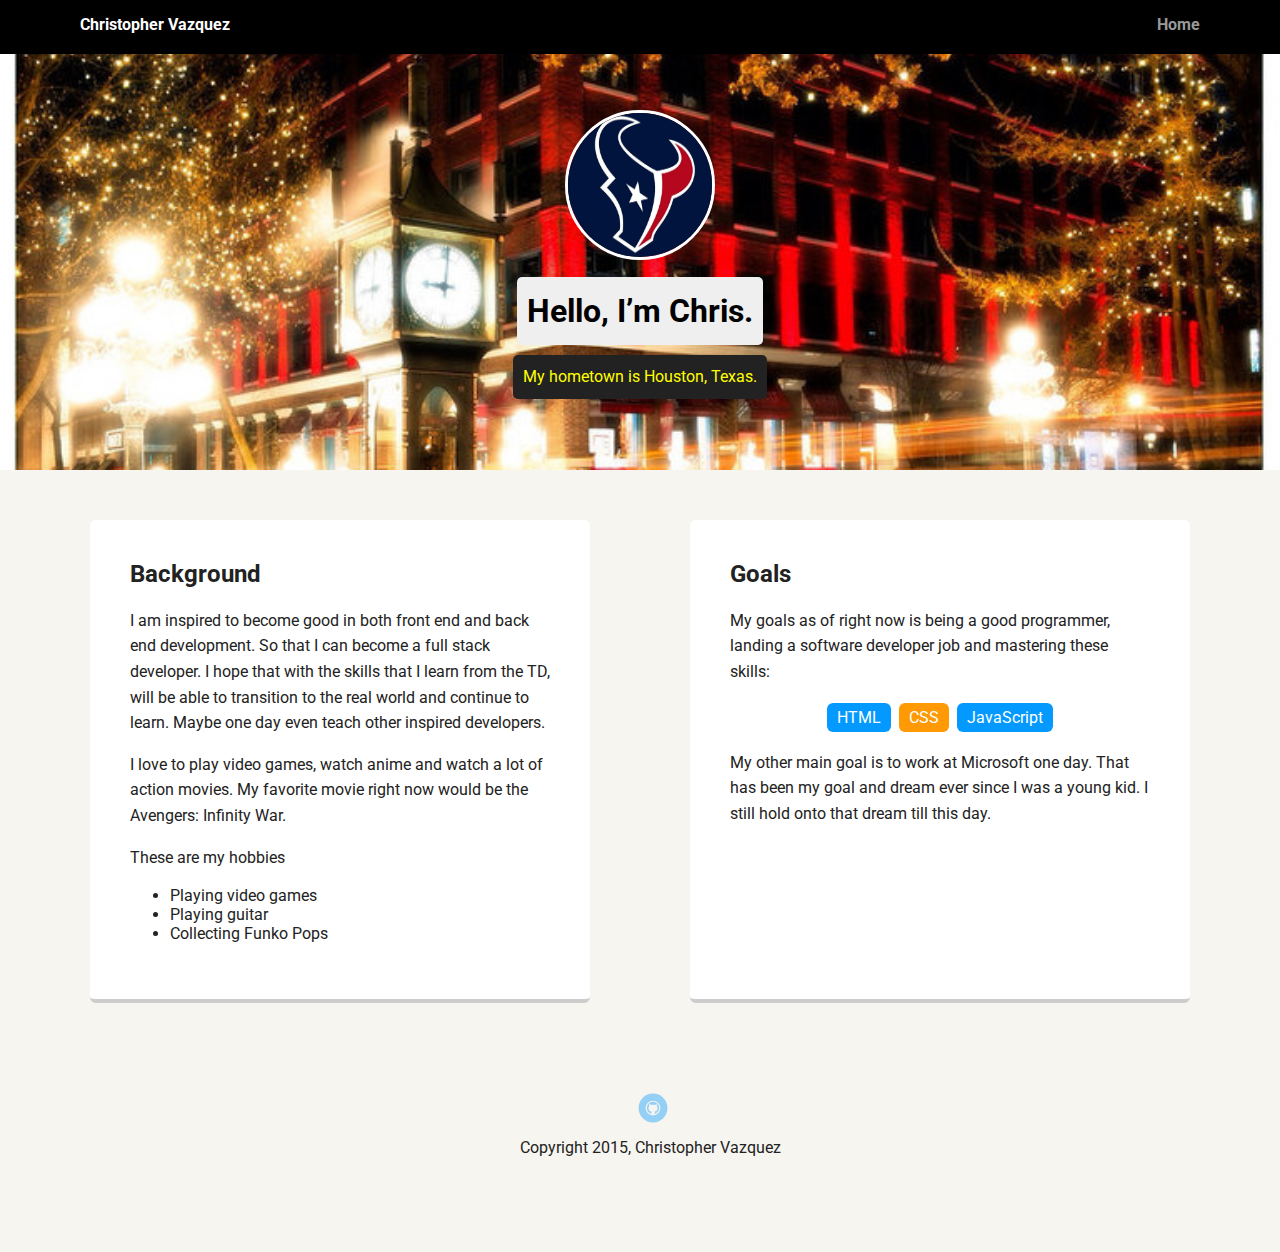
==== portfolio_update_v1/index.html @ b75c7f03 "FEWD techdegree" ====
<!doctype html>
<html lang="en">
<head>
  <meta charset="utf-8">
  <title>Christopher Vazquez's Profile</title>
  <meta name="viewport" content="width=device-width, initial-scale=1.0">
  <link rel="stylesheet" href="styles.css">
  <link href="https://fonts.googleapis.com/css?family=Muli%7CRoboto:400,300,500,700,900" rel="stylesheet"></head>
  <body>

    <div class="main-nav">
        <ul class="nav">
          <li class="name">Christopher Vazquez</li>
          <li><a href="#">Home</a></li>
        </ul>
    </div>

    <header>
      <img src="images/the_texans.jpg" alt="Picture of Gogeta from Dragon Ball" class="profile-image">
      <h1 class="tag name">Hello, I’m Chris.</h1>
      <p class="tag location">My hometown is Houston, Texas.</p>
    </header>

    <main class="flex">
      <div class="card">
        <h2>Background</h2>
        <p>I am inspired to become good in both front end and back end development. So that I can become a full stack developer. I hope that with the skills that I learn from the TD, will be able to transition to the real world and continue to learn. Maybe one day even teach other inspired developers. </p>
        <p>I love to play video games, watch anime and watch a lot of action movies. My favorite movie right now would be the Avengers: Infinity War.  </p>
        <p>These are my hobbies</p>
        <ul>
            <li>Playing video games</li>
            <li>Playing guitar</li>
            <li>Collecting Funko Pops</li>
        </ul>
      </div>



      <div class="card">
        <h2>Goals</h2>
        <p>My goals as of right now is being a good programmer, landing a software developer job and mastering these skills: </p>
        <ul class="skills">
          <li>HTML</li>
          <li>CSS</li>
          <li>JavaScript</li>
        </ul>
        <p>My other main goal is to work at Microsoft one day. That has been my goal and dream ever since I was a young kid. I still hold onto that dream till this day.</p>
      </div>

    </main>
    <footer>
      <ul>
        <li><a href="https://github.com/ChrisVaz1995" class="social github">Github</a></li>
      </ul>
      <p class="copyright">Copyright 2015, Christopher Vazquez</p>
    </footer>
  </body>
  </html>
---- portfolio_update_v1/styles.css ----
/* Global Layout Set-up */
* {
  box-sizing: border-box;
}

body {
  margin: 0;
  padding: 0;
  text-align: center;
  font-family: 'Roboto', sans-serif;
  color: #222;
  background: #f7f5f0;
}
/* Link Styles */

a {
  text-decoration: none;
  color: #999;
}
a:hover {
  color: #6633ff;
}

/* Section Styles */

.main-nav {
  width: 100%;
  background: black;
  min-height: 30px;
  padding: 10px;
  position: fixed;
  text-align: center;
}
.nav {
  display: flex;
  justify-content: space-around;
  font-weight: 700;
  list-style-type: none;
  margin: 0 auto;
  padding: 0;
}

.nav .name {
    display: block;
    margin-right: auto;
    color: white;
}
.nav li {
  padding: 5px 10px 10px 10px;
}
.nav a {
  transition: all .5s;
}
.nav a:hover {
  color: white
}

header {
  text-align: center;
  background: url('images/city.jpg') no-repeat top center ;
  background-size: cover;
  overflow: hidden;
  padding-top: 60px;
}
header {
  line-height: 1.5;
}
header .profile-image {
  margin-top: 50px;
  width: 150px;
  height: 150px;
  border-radius: 60%;
  border: 3px solid white;
  transition: all .5s;
}
header .profile-image:hover {
  transform: scale(1.2) rotate(355deg);
}
.tag {
  background-color: #efefef;
  color: black;
  padding: 10px;
  border-radius: 5px;
  display: table;
  margin: 10px auto;
}
.location {
  background-color: #222;
  color: yellow;
}
.card {
  margin: 30px;
  padding: 20px 40px 40px;
  max-width: 500px;
  text-align: left;
  background: #fff;
  border-bottom: 4px solid #ccc;
  border-radius: 6px;
  transition: all .5s;
}
.card:hover {
  border-color: #ff99ff;
}

ul.skills {
  padding: 0;
  text-align: center;
}

.skills li {
  border-radius: 6px;
  display: inline-block;
  background: #ff9904;
  color: white;
  padding: 5px 10px;
  margin: 2px;
}

.skills li:nth-child(odd) {
  background: #0399ff;
}

footer {
  width: 100%;
  min-height: 30px;
  padding: 20px 0 40px 20px;
}

footer .copyright {
  top: -8px;
  font-size: .75em;
}

footer ul {
  list-style-type: none;
  margin: 0;
  padding: 0;
}

footer ul li {
  display: inline-block;
}

a.social {
  display: inline-block;
  text-indent: -9999px;
  margin-left: 5px;
  width: 30px;
  height: 30px;
  background-size: 30px 30px;
  opacity: .4;
  transition: all .5s;
}
a.twitter {
  background-image: url(images/twitter.svg);
}
a.linkedin {
  background-image: url(images/linkedin.svg);
}
a.github {
  background-image: url(images/github.svg);
}
a.social:hover {
  opacity: 1;
}
.clearfix {
  clear: both;
}

/* Styles for larger screens */
@media screen and (min-width: 720px) {

  .flex {
      display: -ms-flexbox;      /* TWEENER - IE 10 */
      display: flex;
      max-width: 1200px;
      -ms-flex-pack: distribute;
      justify-content: space-around;
      margin: 0 auto;
  }

  header {
    min-height: 470px;
  }

  .nav {
    max-width: 1200px;
    padding: 0 30px;
  }


  main {
    padding-top: 20px;
  }

  main p {
    line-height: 1.6em;
  }

  footer {
    font-size: 1.3em;
    max-width: 1200px;
    margin: 40px auto;
  }

}
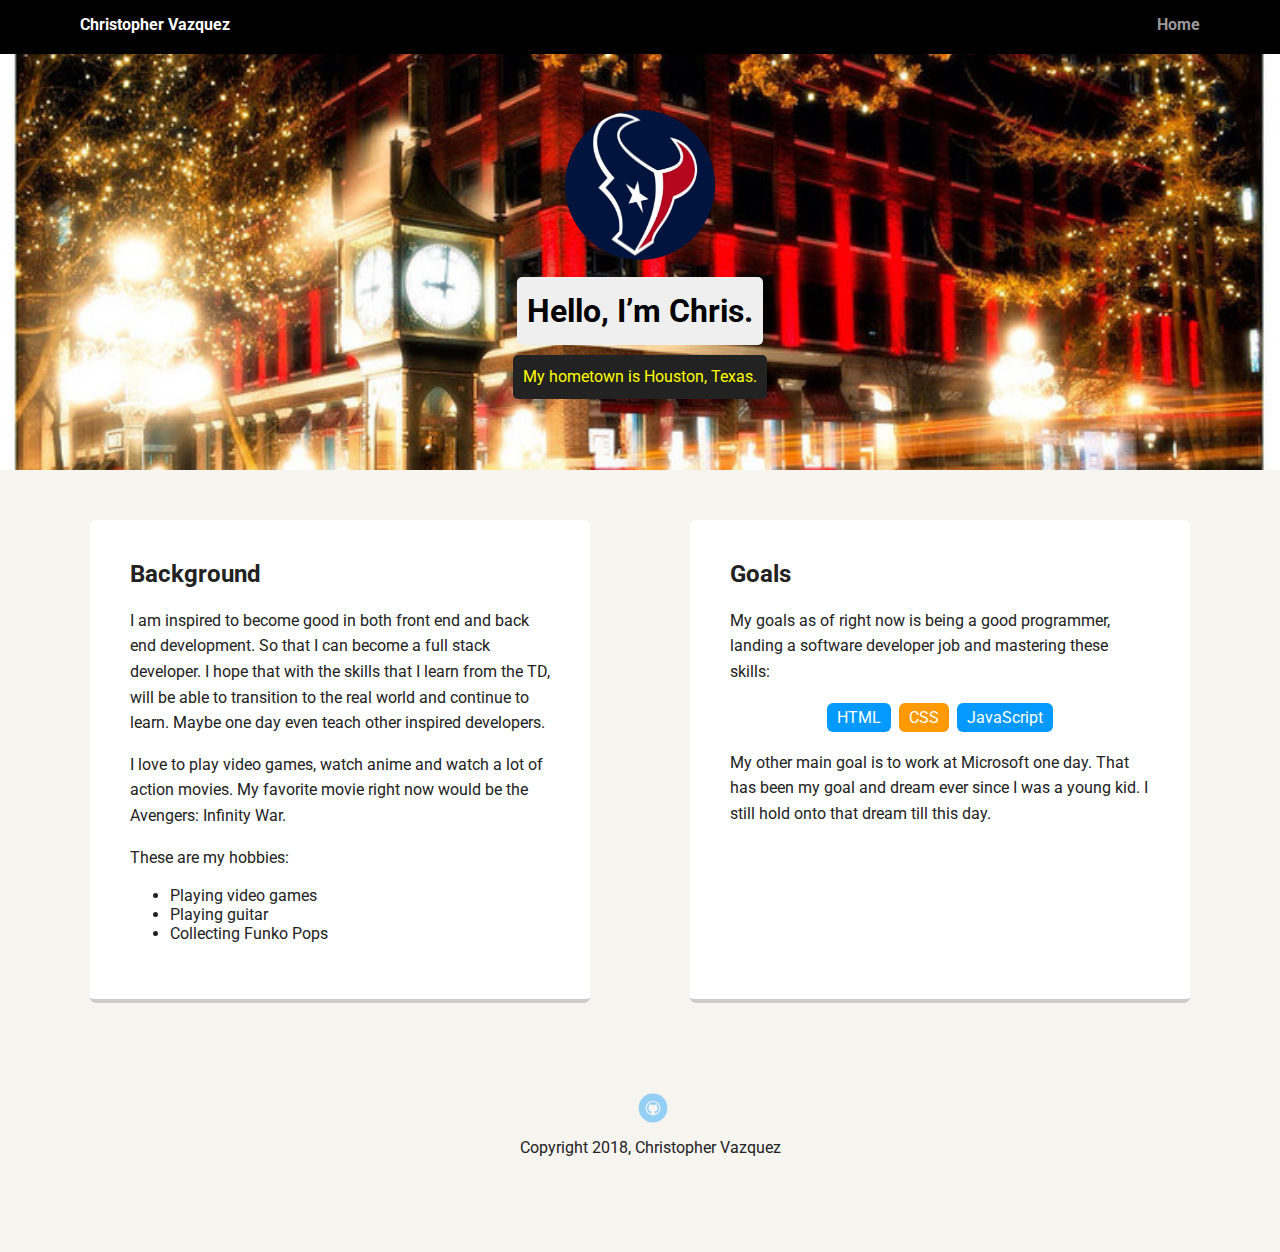
==== commit 0a2a5dc9: "Update" ====
--- a/portfolio_update_v1/index.html
+++ b/portfolio_update_v1/index.html
@@ -16,7 +16,7 @@
     </div>
 
     <header>
-      <img src="images/the_texans.jpg" alt="Picture of Gogeta from Dragon Ball" class="profile-image">
+      <img src="images/the_texans.jpg" alt="Picture of the football team the Texans" class="profile-image">
       <h1 class="tag name">Hello, I’m Chris.</h1>
       <p class="tag location">My hometown is Houston, Texas.</p>
     </header>
@@ -26,7 +26,7 @@
         <h2>Background</h2>
         <p>I am inspired to become good in both front end and back end development. So that I can become a full stack developer. I hope that with the skills that I learn from the TD, will be able to transition to the real world and continue to learn. Maybe one day even teach other inspired developers. </p>
         <p>I love to play video games, watch anime and watch a lot of action movies. My favorite movie right now would be the Avengers: Infinity War.  </p>
-        <p>These are my hobbies</p>
+        <p>These are my hobbies:</p>
         <ul>
             <li>Playing video games</li>
             <li>Playing guitar</li>
@@ -52,7 +52,7 @@
       <ul>
         <li><a href="https://github.com/ChrisVaz1995" class="social github">Github</a></li>
       </ul>
-      <p class="copyright">Copyright 2015, Christopher Vazquez</p>
+      <p class="copyright">Copyright 2018, Christopher Vazquez</p>
     </footer>
   </body>
   </html>
--- a/portfolio_update_v1/styles.css
+++ b/portfolio_update_v1/styles.css
@@ -70,8 +70,9 @@
   width: 150px;
   height: 150px;
   border-radius: 60%;
-  border: 3px solid white;
-  transition: all .5s;
+  border: 3px  white;
+  transition: all .5s;
+  transition-timing-function: linear;
 }
 header .profile-image:hover {
   transform: scale(1.2) rotate(355deg);
